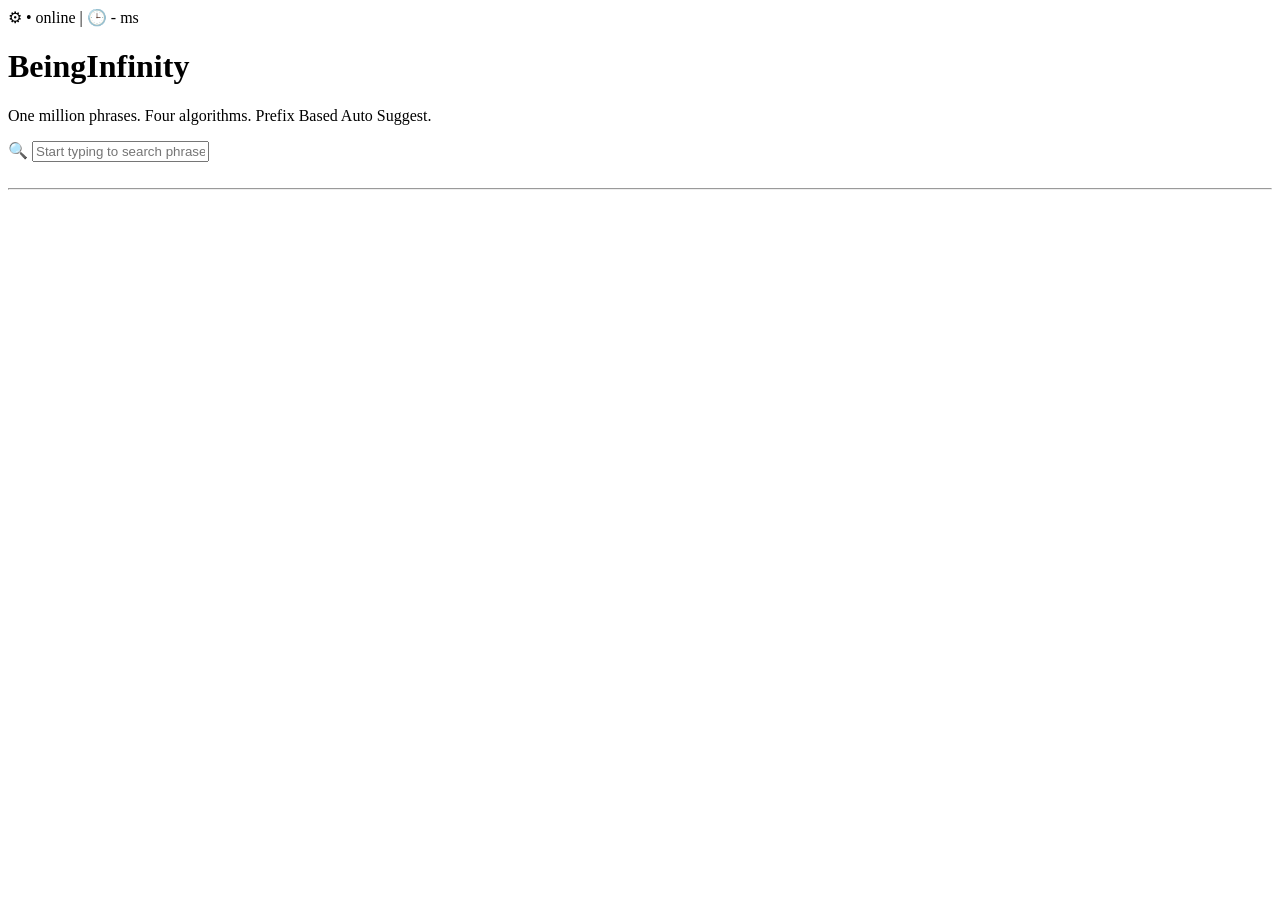
==== src/main/resources/static/autosuggest.html @ 2da84328 "final" ====
<!DOCTYPE html>
<html lang="en">
<head>
    <meta charset="UTF-8">
    <meta name="viewport" content="width=device-width, initial-scale=1.0">
    <title>HTML Without Styling</title>
</head>
<body>


    <div>
        ⚙ • online | 🕒 - ms
    </div>

    <h1>BeingInfinity</h1>

    <p>
        One million phrases. Four algorithms. Prefix Based Auto Suggest.
    </p>

    <div>
        🔍
        <input type="text" placeholder="Start typing to search phrases">
    </div>

    <br>

    <hr>

  

</body>
</html>
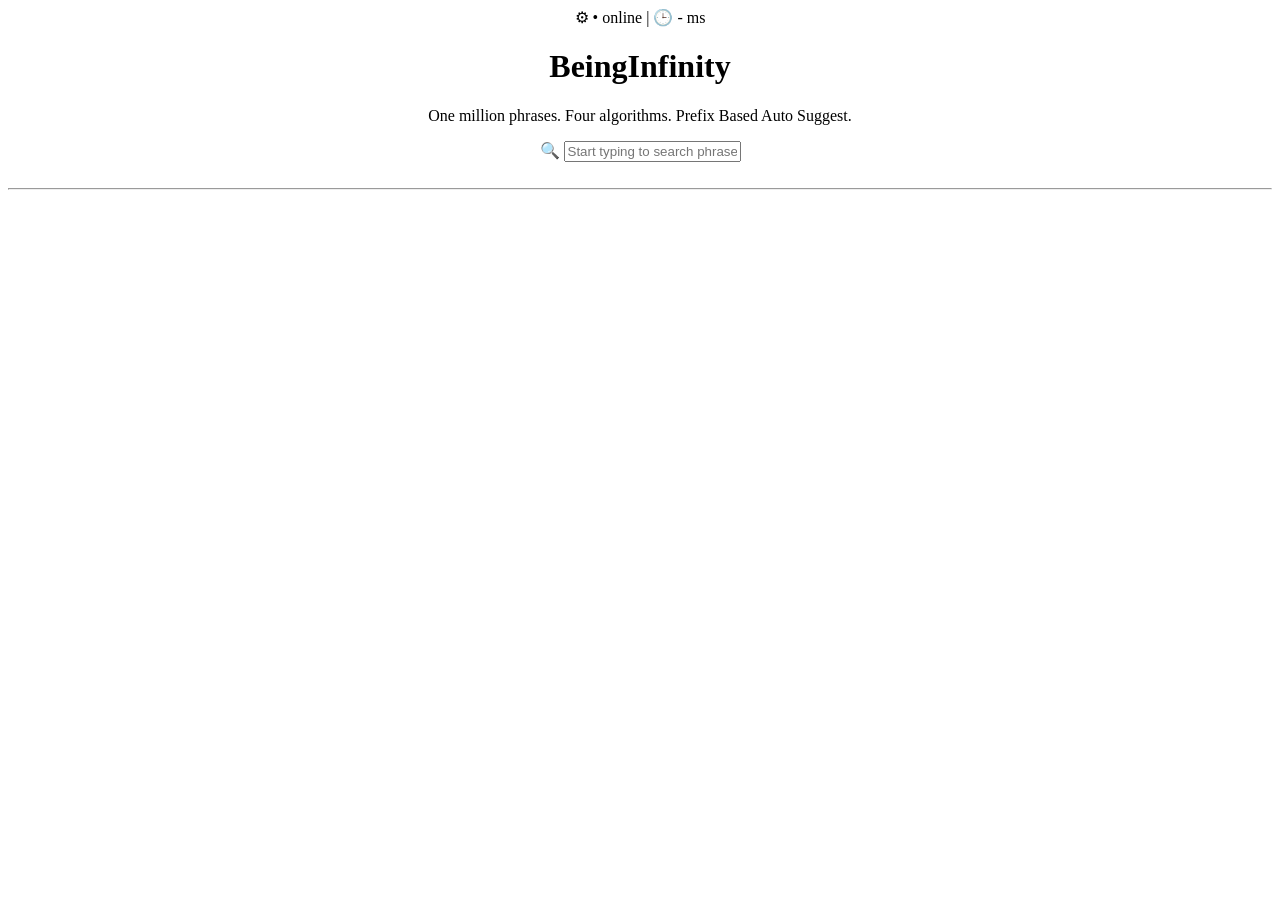
==== commit 250ad7fd: "final" ====
--- a/src/main/resources/static/autosuggest.html
+++ b/src/main/resources/static/autosuggest.html
@@ -4,6 +4,24 @@
     <meta charset="UTF-8">
     <meta name="viewport" content="width=device-width, initial-scale=1.0">
     <title>HTML Without Styling</title>
+    <style>
+      body{
+    text-align: center;
+}
+
+.container{
+  
+   width: 800px;
+    margin: 40px auto;
+    border: 4px solid darkred;
+    border-radius: 20px;
+    padding: 30px;
+    position: relative;
+    border-left:auto;
+    border-right:auto;
+}
+
+    </style>
 </head>
 <body>
 
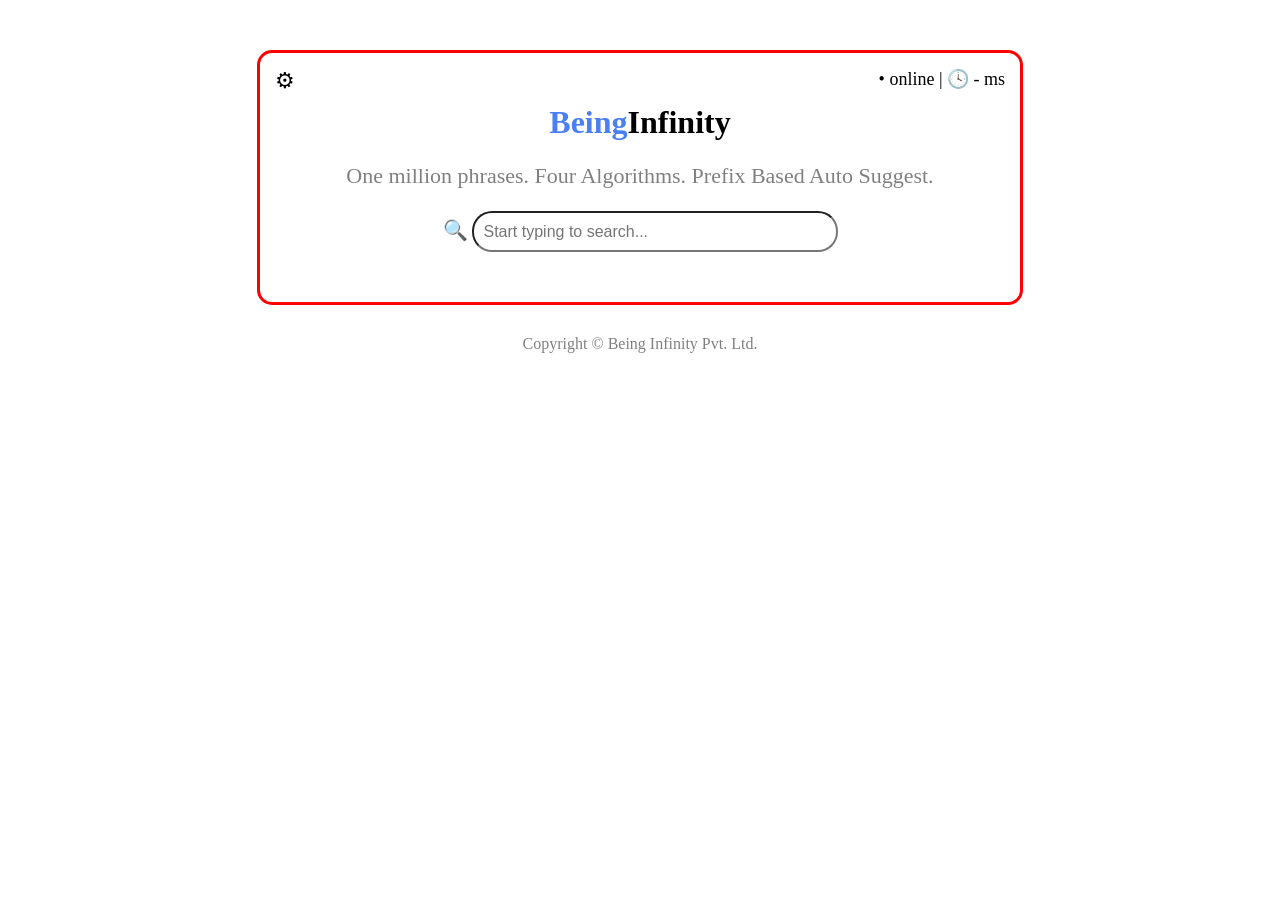
==== commit b616f486: "being infinity search" ====
--- a/src/main/resources/static/autosuggest.html
+++ b/src/main/resources/static/autosuggest.html
@@ -1,51 +1,171 @@
 <!DOCTYPE html>
 <html lang="en">
 <head>
-    <meta charset="UTF-8">
-    <meta name="viewport" content="width=device-width, initial-scale=1.0">
-    <title>HTML Without Styling</title>
-    <style>
-      body{
-    text-align: center;
+<meta charset="UTF-8">
+<meta name="viewport" content="width=device-width, initial-scale=1.0">
+<title>Being Infinity</title>
+
+<style>
+
+body{
+    text-align:center;
+    font-family:"Times New Roman", serif;
 }
 
-.container{
-  
-   width: 800px;
-    margin: 40px auto;
-    border: 4px solid darkred;
-    border-radius: 20px;
-    padding: 30px;
-    position: relative;
-    border-left:auto;
-    border-right:auto;
+.box{
+    width:700px;
+    margin:auto;
+    margin-top:50px;
+    padding:30px;
+    border:3px solid red;
+    border-radius:15px;
+    position:relative;
 }
 
-    </style>
+.gear-icon{
+    position:absolute;
+    top:15px;
+    left:15px;
+    font-size:22px;
+}
+
+.status{
+    position:absolute;
+    top:15px;
+    right:15px;
+    font-size:18px;
+}
+
+.being{
+    color:#4a7ff5;
+}
+
+.infinity{
+    color:black;
+}
+
+.tagline{
+    color:gray;
+    font-size:22px;
+}
+
+.search-box{
+    width:350px;
+    height:35px;
+    padding-left:10px;
+    border-radius:20px;
+    font-size:16px;
+}
+
+.search-suggestions{
+    width:360px;
+    margin:10px auto;
+    text-align:left;
+    border-radius:10px;
+    box-shadow:0px 2px 8px rgba(0,0,0,0.2);
+    overflow:hidden;
+}
+
+.suggestion{
+    padding:10px;
+    border-bottom:1px solid #ddd;
+    background:white;
+}
+
+.suggestion:hover{
+    background:#f2f2f2;
+    cursor:pointer;
+}
+
+.footer{
+    margin-top:30px;
+    color:gray;
+}
+
+</style>
+
 </head>
+
 <body>
 
+<div class="box">
 
-    <div>
-        ⚙ • online | 🕒 - ms
-    </div>
+<span class="gear-icon">&#9881;</span>
 
-    <h1>BeingInfinity</h1>
+<span class="status">&#8226; online | &#128339; - ms</span>
 
-    <p>
-        One million phrases. Four algorithms. Prefix Based Auto Suggest.
-    </p>
+<h1>
+<span class="being">Being</span><span class="infinity">Infinity</span>
+</h1>
 
-    <div>
-        🔍
-        <input type="text" placeholder="Start typing to search phrases">
-    </div>
+<p class="tagline">
+One million phrases. Four Algorithms. Prefix Based Auto Suggest.
+</p>
 
-    <br>
+<span style="font-size:20px;">&#128269;</span>
 
-    <hr>
+<input
+type="text"
+class="search-box"
+placeholder="Start typing to search..."
+onkeyup="getSearchSuggestions()">
 
-  
+<div class="search-suggestions"></div>
+
+</div>
+
+<div class="footer">
+Copyright &copy; Being Infinity Pvt. Ltd.
+</div>
+
+<script>
+
+function getSearchSuggestions(){
+
+    var searchBox=document.getElementsByClassName("search-box")[0];
+    var suggestionBox=document.getElementsByClassName("search-suggestions")[0];
+
+    var userInput=searchBox.value;
+
+    if(userInput.trim()==""){
+        suggestionBox.innerHTML="";
+        return;
+    }
+
+    var url="https://autosuggest-backend.onrender.com/api/autosuggest?q="
+            +userInput+
+            "&algorithm=brute&limit=10&weighted=false";
+
+    fetch(url)
+
+    .then(function(response){
+        return response.json();
+    })
+
+    .then(function(data){
+
+        var output="";
+
+        for(var i=0;i<data.count;i++){
+
+            output +=
+            "<div class='suggestion'>"
+            +data.results[i].text+
+            "</div>";
+
+        }
+
+        suggestionBox.innerHTML=output;
+
+    })
+
+    .catch(function(error){
+        console.log(error);
+    });
+
+}
+
+</script>
 
 </body>
 </html>
